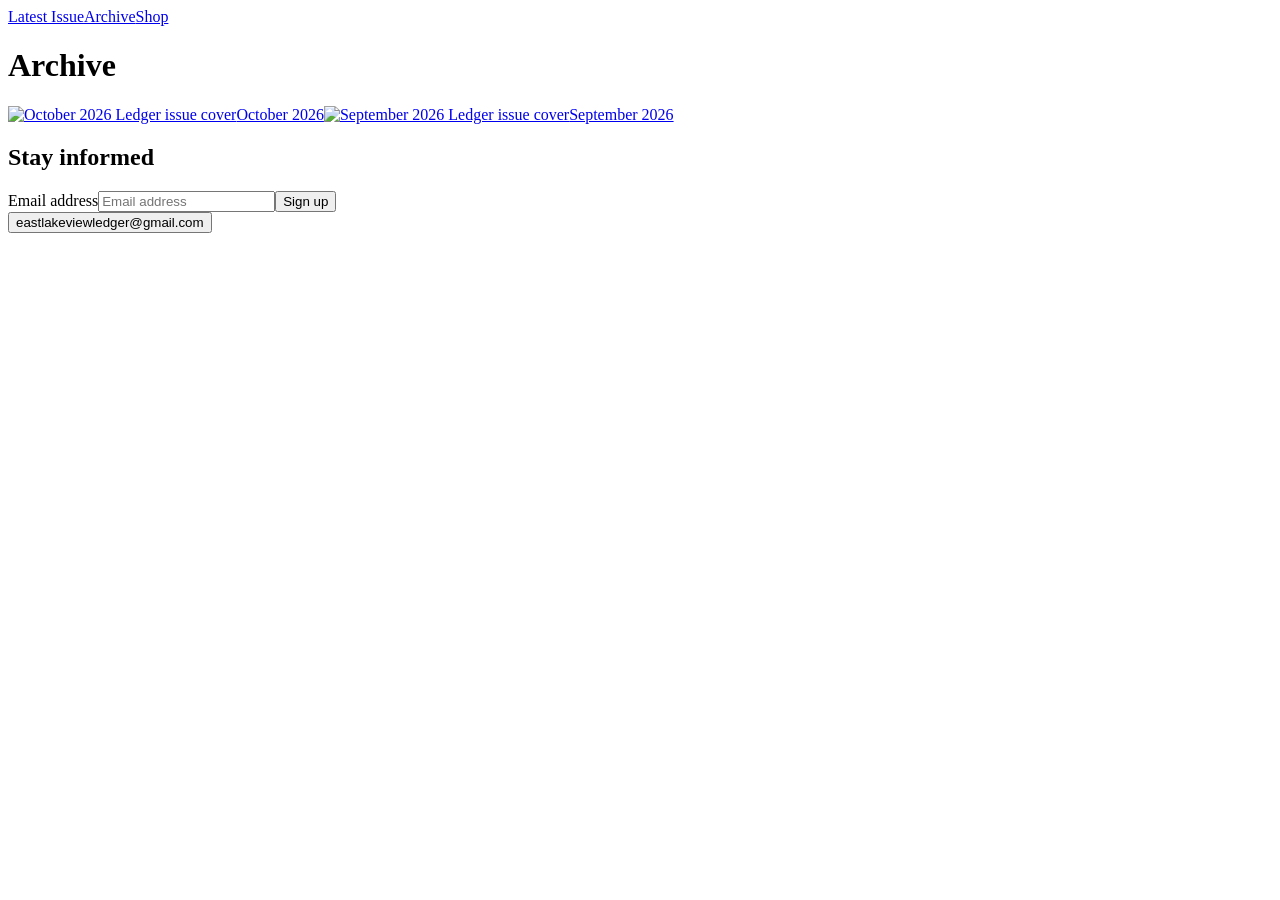
==== site/archive.html @ d4d7c4e6 "Create issue archive page" ====
<!doctype html><html lang="en"><head><meta charset="utf-8"><meta name="viewport" content="width=device-width, initial-scale=1"><meta name="description" content="Previous issues of The East Lakeview Ledger"><title>Archive | The East Lakeview Ledger</title><link rel="stylesheet" href="/styles.css"></head><body><nav class="site-nav" aria-label="Primary navigation"><a href="/">Latest Issue</a><a href="/archive.html" aria-current="page">Archive</a><a href="https://east-lakeview-ledger-shop.fourthwall.com/" target="_blank" rel="noopener noreferrer">Shop</a></nav><main class="archive-page"><h1>Archive</h1><div class="archive-grid"><a class="archive-item" href="/october-2026.pdf" target="_blank" rel="noopener"><img src="/october-2026.png" alt="October 2026 Ledger issue cover"><span>October 2026</span></a><a class="archive-item" href="/september-2026.pdf" target="_blank" rel="noopener"><img src="/september-2026.png" alt="September 2026 Ledger issue cover"><span>September 2026</span></a></div></main><footer class="site-footer"><h2>Stay informed</h2><form id="subscribe-form" class="subscribe-form"><label class="visually-hidden" for="subscribe-email">Email address</label><input id="subscribe-email" type="email" placeholder="Email address" autocomplete="email" required><button type="submit">Sign up</button></form><span class="email-wrap"><button class="email copy-email" type="button">eastlakeviewledger@gmail.com</button><span class="copy-message" role="status" aria-live="polite"></span></span></footer><script src="/site.js"></script></body></html>
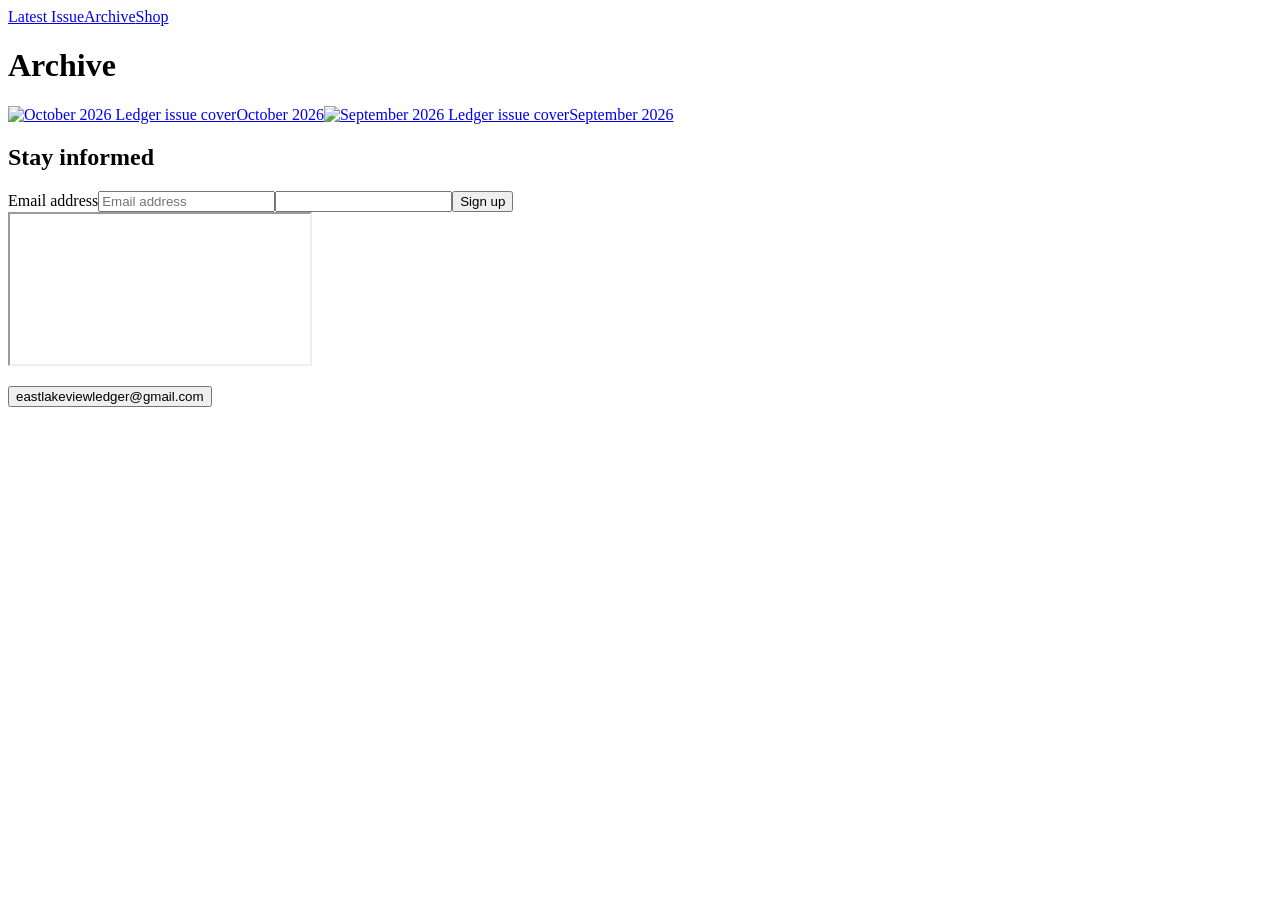
==== commit 274fb77f: "Connect Ledger signup form to Google Apps Script" ====
--- a/site/archive.html
+++ b/site/archive.html
@@ -1 +1 @@
-<!doctype html><html lang="en"><head><meta charset="utf-8"><meta name="viewport" content="width=device-width, initial-scale=1"><meta name="description" content="Previous issues of The East Lakeview Ledger"><title>Archive | The East Lakeview Ledger</title><link rel="stylesheet" href="/styles.css"></head><body><nav class="site-nav" aria-label="Primary navigation"><a href="/">Latest Issue</a><a href="/archive.html" aria-current="page">Archive</a><a href="https://east-lakeview-ledger-shop.fourthwall.com/" target="_blank" rel="noopener noreferrer">Shop</a></nav><main class="archive-page"><h1>Archive</h1><div class="archive-grid"><a class="archive-item" href="/october-2026.pdf" target="_blank" rel="noopener"><img src="/october-2026.png" alt="October 2026 Ledger issue cover"><span>October 2026</span></a><a class="archive-item" href="/september-2026.pdf" target="_blank" rel="noopener"><img src="/september-2026.png" alt="September 2026 Ledger issue cover"><span>September 2026</span></a></div></main><footer class="site-footer"><h2>Stay informed</h2><form id="subscribe-form" class="subscribe-form"><label class="visually-hidden" for="subscribe-email">Email address</label><input id="subscribe-email" type="email" placeholder="Email address" autocomplete="email" required><button type="submit">Sign up</button></form><span class="email-wrap"><button class="email copy-email" type="button">eastlakeviewledger@gmail.com</button><span class="copy-message" role="status" aria-live="polite"></span></span></footer><script src="/site.js"></script></body></html>+<!doctype html><html lang="en"><head><meta charset="utf-8"><meta name="viewport" content="width=device-width, initial-scale=1"><meta name="description" content="Previous issues of The East Lakeview Ledger"><title>Archive | The East Lakeview Ledger</title><link rel="stylesheet" href="/styles.css"></head><body><nav class="site-nav" aria-label="Primary navigation"><a href="/">Latest Issue</a><a href="/archive.html" aria-current="page">Archive</a><a href="https://east-lakeview-ledger-shop.fourthwall.com/" target="_blank" rel="noopener noreferrer">Shop</a></nav><main class="archive-page"><h1>Archive</h1><div class="archive-grid"><a class="archive-item" href="/october-2026.pdf" target="_blank" rel="noopener"><img src="/october-2026.png" alt="October 2026 Ledger issue cover"><span>October 2026</span></a><a class="archive-item" href="/september-2026.pdf" target="_blank" rel="noopener"><img src="/september-2026.png" alt="September 2026 Ledger issue cover"><span>September 2026</span></a></div></main><footer class="site-footer"><h2>Stay informed</h2><form id="subscribe-form" class="subscribe-form" action="https://script.google.com/macros/s/AKfycbw6dI38SMfUbGytGDpRXMiQ0V_ev3qBqDz7tNkcfGxvDnZel7czcMgiRA0V4-tNtIM/exec" method="POST" target="newsletter-response"><label class="visually-hidden" for="subscribe-email">Email address</label><input id="subscribe-email" name="email" type="email" placeholder="Email address" autocomplete="email" required><input name="website" type="text" class="signup-honeypot" tabindex="-1" autocomplete="off" aria-hidden="true"><button type="submit">Sign up</button></form><iframe class="signup-frame" name="newsletter-response" title="Newsletter subscription response"></iframe><p class="signup-status" role="status" aria-live="polite"></p><span class="email-wrap"><button class="email copy-email" type="button">eastlakeviewledger@gmail.com</button><span class="copy-message" role="status" aria-live="polite"></span></span></footer><script src="/site.js"></script></body></html>
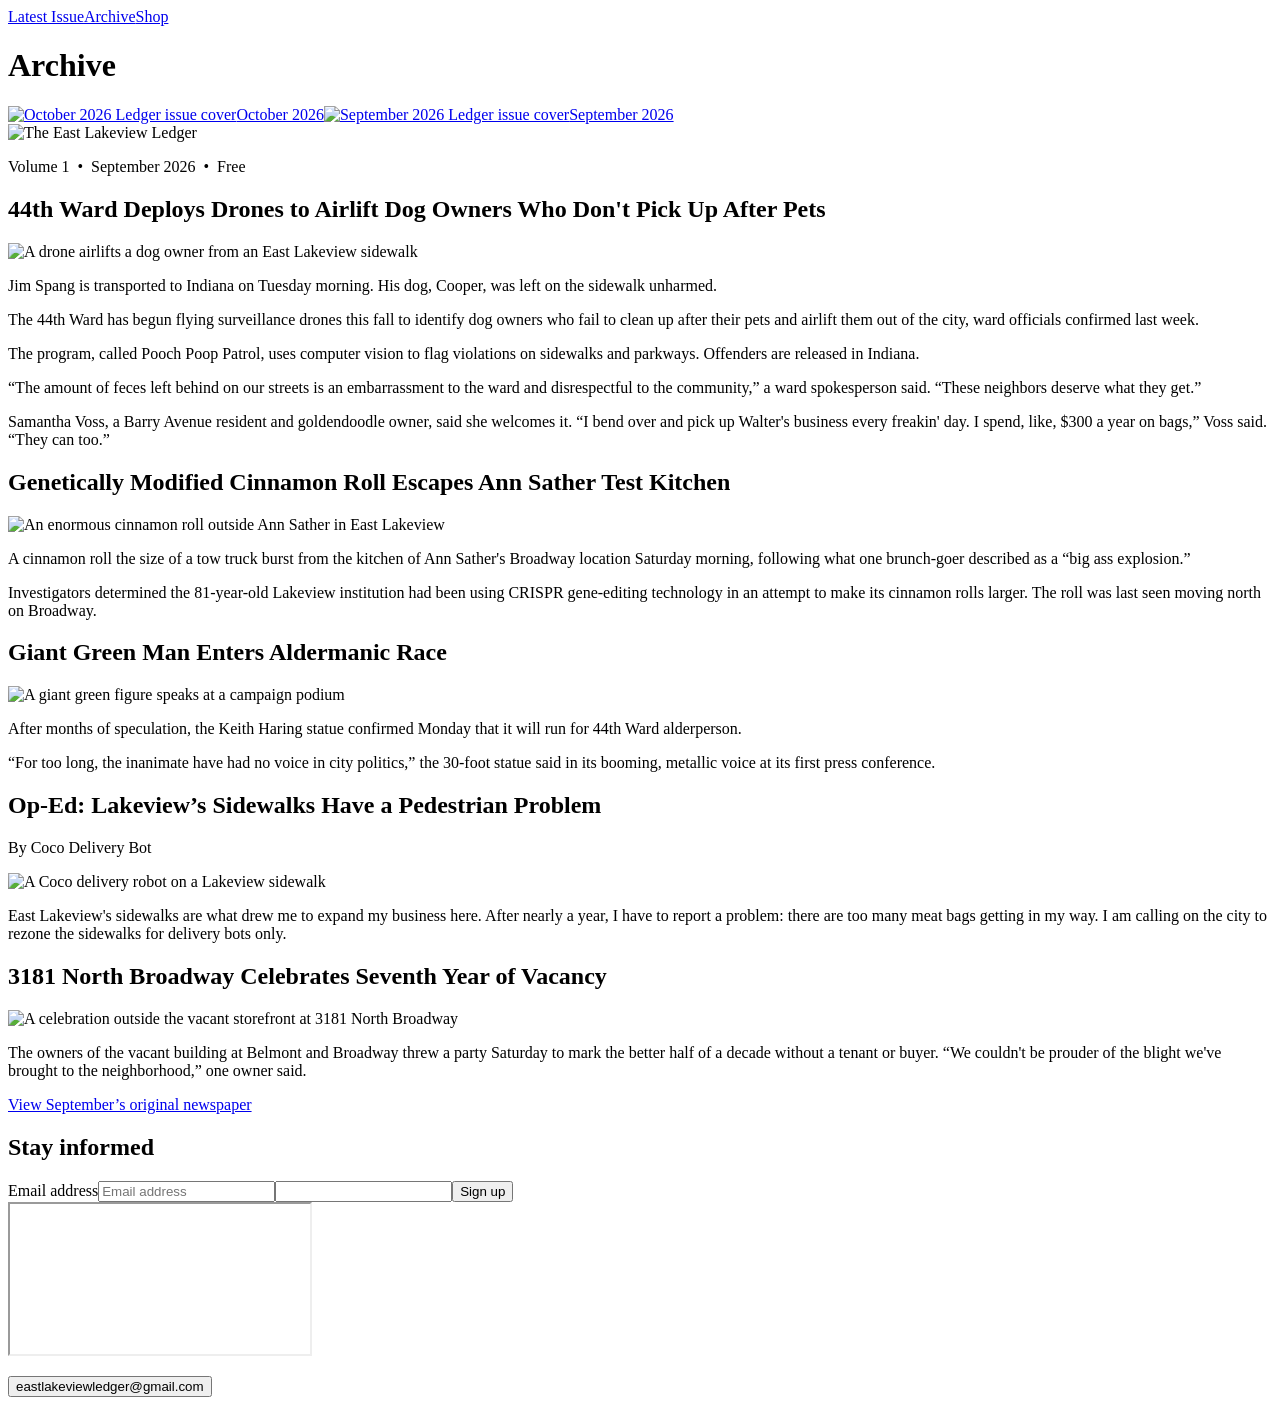
==== commit 78f80b1b: "Restore scrollable mobile Ledger issue archive" ====
--- a/site/archive.html
+++ b/site/archive.html
@@ -1 +1,57 @@
-<!doctype html><html lang="en"><head><meta charset="utf-8"><meta name="viewport" content="width=device-width, initial-scale=1"><meta name="description" content="Previous issues of The East Lakeview Ledger"><title>Archive | The East Lakeview Ledger</title><link rel="stylesheet" href="/styles.css"></head><body><nav class="site-nav" aria-label="Primary navigation"><a href="/">Latest Issue</a><a href="/archive.html" aria-current="page">Archive</a><a href="https://east-lakeview-ledger-shop.fourthwall.com/" target="_blank" rel="noopener noreferrer">Shop</a></nav><main class="archive-page"><h1>Archive</h1><div class="archive-grid"><a class="archive-item" href="/october-2026.pdf" target="_blank" rel="noopener"><img src="/october-2026.png" alt="October 2026 Ledger issue cover"><span>October 2026</span></a><a class="archive-item" href="/september-2026.pdf" target="_blank" rel="noopener"><img src="/september-2026.png" alt="September 2026 Ledger issue cover"><span>September 2026</span></a></div></main><footer class="site-footer"><h2>Stay informed</h2><form id="subscribe-form" class="subscribe-form" action="https://script.google.com/macros/s/AKfycbw6dI38SMfUbGytGDpRXMiQ0V_ev3qBqDz7tNkcfGxvDnZel7czcMgiRA0V4-tNtIM/exec" method="POST" target="newsletter-response"><label class="visually-hidden" for="subscribe-email">Email address</label><input id="subscribe-email" name="email" type="email" placeholder="Email address" autocomplete="email" required><input name="website" type="text" class="signup-honeypot" tabindex="-1" autocomplete="off" aria-hidden="true"><button type="submit">Sign up</button></form><iframe class="signup-frame" name="newsletter-response" title="Newsletter subscription response"></iframe><p class="signup-status" role="status" aria-live="polite"></p><span class="email-wrap"><button class="email copy-email" type="button">eastlakeviewledger@gmail.com</button><span class="copy-message" role="status" aria-live="polite"></span></span></footer><script src="/site.js"></script></body></html>+<!doctype html><html lang="en"><head><meta charset="utf-8"><meta name="viewport" content="width=device-width, initial-scale=1"><meta name="description" content="Previous issues of The East Lakeview Ledger"><title>Archive | The East Lakeview Ledger</title><link rel="stylesheet" href="/styles.css"></head><body><nav class="site-nav" aria-label="Primary navigation"><a href="/">Latest Issue</a><a href="/archive.html" aria-current="page">Archive</a><a href="https://east-lakeview-ledger-shop.fourthwall.com/" target="_blank" rel="noopener noreferrer">Shop</a></nav><main class="archive-page"><h1>Archive</h1><div class="archive-grid"><a class="archive-item" href="/october-2026.pdf" target="_blank" rel="noopener"><img src="/october-2026.png" alt="October 2026 Ledger issue cover"><span>October 2026</span></a><a class="archive-item" href="/september-2026.pdf" target="_blank" rel="noopener"><img src="/september-2026.png" alt="September 2026 Ledger issue cover"><span>September 2026</span></a></div></main><div class="archive-mobile-reading mobile-edition"><section class="mobile-issue" id="mobile-september" aria-labelledby="september-meta">
+      <header class="masthead issue-break">
+        <img class="masthead-art" src="/masthead.png" alt="The East Lakeview Ledger">
+        <p class="issue-meta" id="september-meta">Volume 1 &nbsp;•&nbsp; September 2026 &nbsp;•&nbsp; Free</p>
+      </header>
+
+      <article class="story lead-story">
+        <h2>44th Ward Deploys Drones to Airlift Dog Owners Who Don't Pick Up After Pets</h2>
+        <div class="story-photo september-drone">
+          <img src="/september-2026.png" alt="A drone airlifts a dog owner from an East Lakeview sidewalk">
+        </div>
+        <p class="caption">Jim Spang is transported to Indiana on Tuesday morning. His dog, Cooper, was left on the sidewalk unharmed.</p>
+        <p>The 44th Ward has begun flying surveillance drones this fall to identify dog owners who fail to clean up after their pets and airlift them out of the city, ward officials confirmed last week.</p>
+        <p>The program, called Pooch Poop Patrol, uses computer vision to flag violations on sidewalks and parkways. Offenders are released in Indiana.</p>
+        <p>“The amount of feces left behind on our streets is an embarrassment to the ward and disrespectful to the community,” a ward spokesperson said. “These neighbors deserve what they get.”</p>
+        <p>Samantha Voss, a Barry Avenue resident and goldendoodle owner, said she welcomes it. “I bend over and pick up Walter's business every freakin' day. I spend, like, $300 a year on bags,” Voss said. “They can too.”</p>
+      </article>
+
+      <article class="story">
+        <h2>Genetically Modified Cinnamon Roll Escapes Ann Sather Test Kitchen</h2>
+        <div class="story-photo september-roll">
+          <img src="/september-2026.png" alt="An enormous cinnamon roll outside Ann Sather in East Lakeview">
+        </div>
+        <p>A cinnamon roll the size of a tow truck burst from the kitchen of Ann Sather's Broadway location Saturday morning, following what one brunch-goer described as a “big ass explosion.”</p>
+        <p>Investigators determined the 81-year-old Lakeview institution had been using CRISPR gene-editing technology in an attempt to make its cinnamon rolls larger. The roll was last seen moving north on Broadway.</p>
+      </article>
+
+      <article class="story">
+        <h2>Giant Green Man Enters Aldermanic Race</h2>
+        <div class="story-photo september-statue">
+          <img src="/september-2026.png" alt="A giant green figure speaks at a campaign podium">
+        </div>
+        <p>After months of speculation, the Keith Haring statue confirmed Monday that it will run for 44th Ward alderperson.</p>
+        <p>“For too long, the inanimate have had no voice in city politics,” the 30-foot statue said in its booming, metallic voice at its first press conference.</p>
+      </article>
+
+      <article class="story">
+        <h2>Op-Ed: Lakeview’s Sidewalks Have a Pedestrian Problem</h2>
+        <p class="byline">By Coco Delivery Bot</p>
+        <div class="story-photo september-bot">
+          <img src="/september-2026.png" alt="A Coco delivery robot on a Lakeview sidewalk">
+        </div>
+        <p>East Lakeview's sidewalks are what drew me to expand my business here. After nearly a year, I have to report a problem: there are too many meat bags getting in my way. I am calling on the city to rezone the sidewalks for delivery bots only.</p>
+      </article>
+
+      <article class="story">
+        <h2>3181 North Broadway Celebrates Seventh Year of Vacancy</h2>
+        <div class="story-photo september-vacant">
+          <img src="/september-2026.png" alt="A celebration outside the vacant storefront at 3181 North Broadway">
+        </div>
+        <p>The owners of the vacant building at Belmont and Broadway threw a party Saturday to mark the better half of a decade without a tenant or buyer. “We couldn't be prouder of the blight we've brought to the neighborhood,” one owner said.</p>
+      </article>
+
+      <div class="issue-end">
+        <a class="pdf-link" href="/september-2026.pdf" target="_blank" rel="noopener">View September’s original newspaper</a>
+      </div>
+    </section></div><footer class="site-footer"><h2>Stay informed</h2><form id="subscribe-form" class="subscribe-form" action="https://script.google.com/macros/s/AKfycbw6dI38SMfUbGytGDpRXMiQ0V_ev3qBqDz7tNkcfGxvDnZel7czcMgiRA0V4-tNtIM/exec" method="POST" target="newsletter-response"><label class="visually-hidden" for="subscribe-email">Email address</label><input id="subscribe-email" name="email" type="email" placeholder="Email address" autocomplete="email" required><input name="website" type="text" class="signup-honeypot" tabindex="-1" autocomplete="off" aria-hidden="true"><button type="submit">Sign up</button></form><iframe class="signup-frame" name="newsletter-response" title="Newsletter subscription response"></iframe><p class="signup-status" role="status" aria-live="polite"></p><span class="email-wrap"><button class="email copy-email" type="button">eastlakeviewledger@gmail.com</button><span class="copy-message" role="status" aria-live="polite"></span></span></footer><script src="/site.js"></script></body></html>
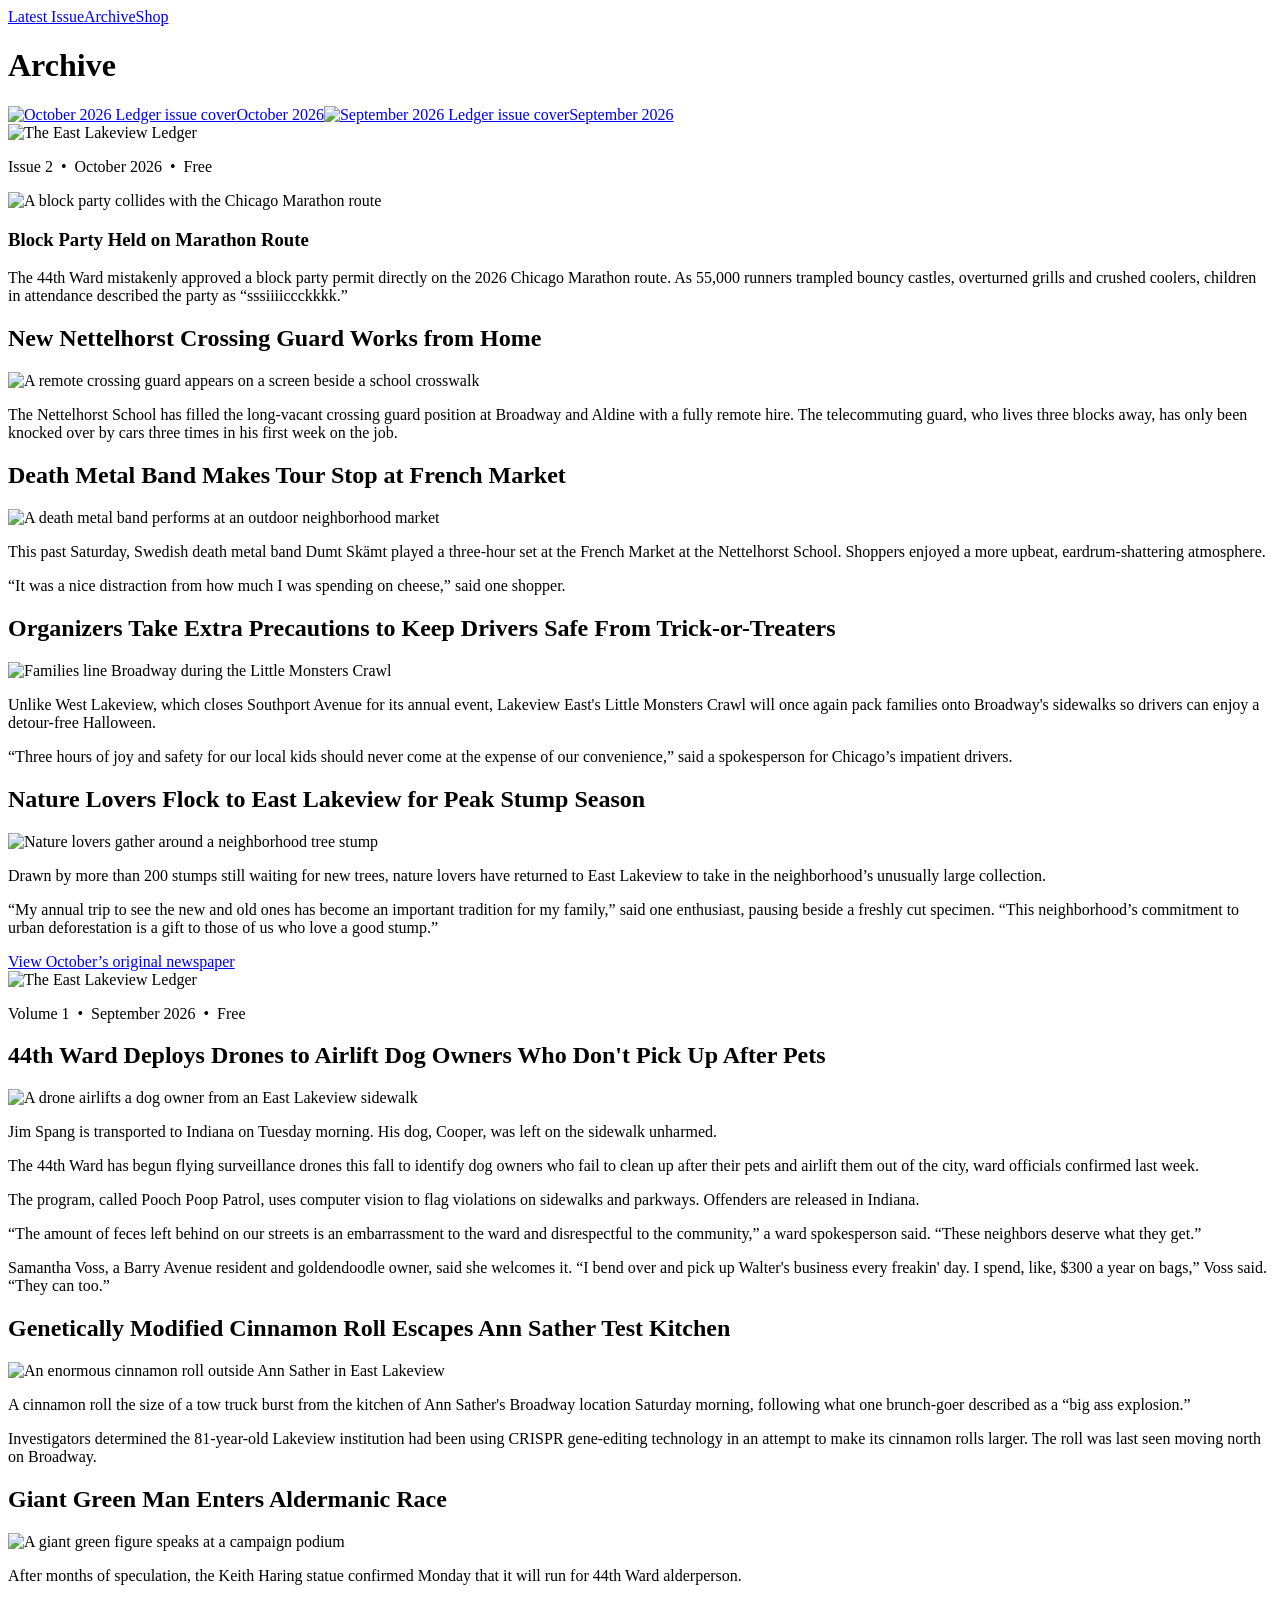
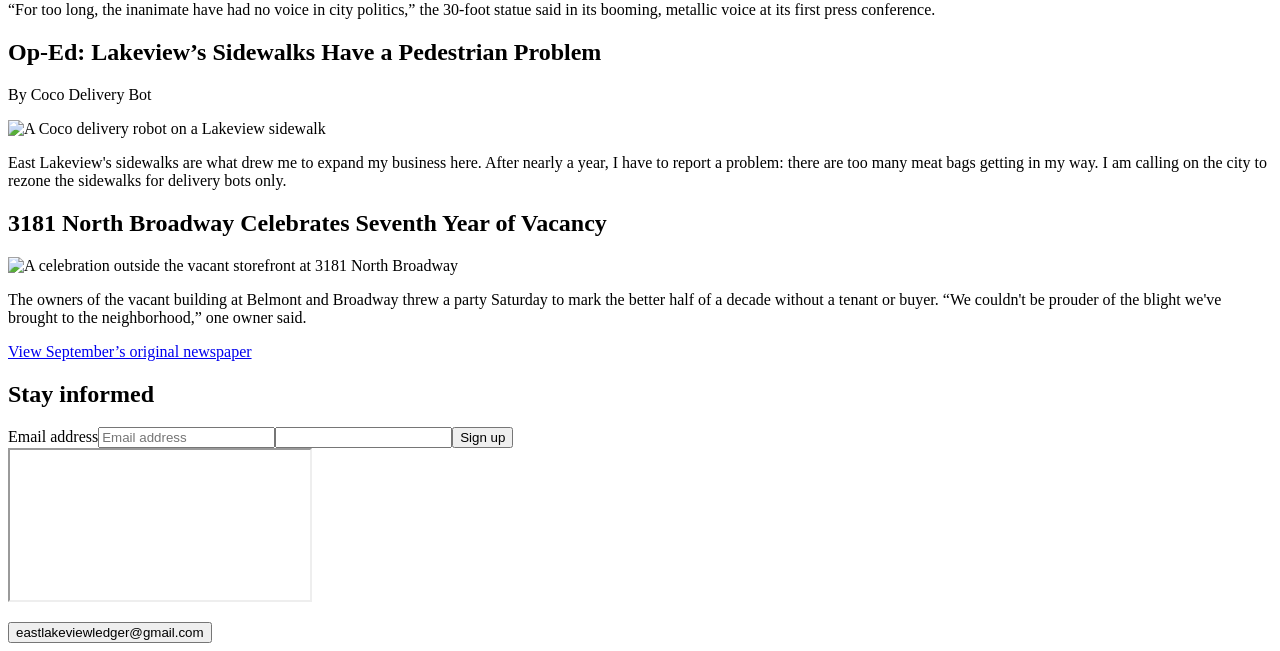
==== commit 6106f7c0: "Show all previous issues as readable article feeds on mobile archive" ====
--- a/site/archive.html
+++ b/site/archive.html
@@ -1,4 +1,58 @@
-<!doctype html><html lang="en"><head><meta charset="utf-8"><meta name="viewport" content="width=device-width, initial-scale=1"><meta name="description" content="Previous issues of The East Lakeview Ledger"><title>Archive | The East Lakeview Ledger</title><link rel="stylesheet" href="/styles.css"></head><body><nav class="site-nav" aria-label="Primary navigation"><a href="/">Latest Issue</a><a href="/archive.html" aria-current="page">Archive</a><a href="https://east-lakeview-ledger-shop.fourthwall.com/" target="_blank" rel="noopener noreferrer">Shop</a></nav><main class="archive-page"><h1>Archive</h1><div class="archive-grid"><a class="archive-item" href="/october-2026.pdf" target="_blank" rel="noopener"><img src="/october-2026.png" alt="October 2026 Ledger issue cover"><span>October 2026</span></a><a class="archive-item" href="/september-2026.pdf" target="_blank" rel="noopener"><img src="/september-2026.png" alt="September 2026 Ledger issue cover"><span>September 2026</span></a></div></main><div class="archive-mobile-reading mobile-edition"><section class="mobile-issue" id="mobile-september" aria-labelledby="september-meta">
+<!doctype html><html lang="en"><head><meta charset="utf-8"><meta name="viewport" content="width=device-width, initial-scale=1"><meta name="description" content="Previous issues of The East Lakeview Ledger"><title>Archive | The East Lakeview Ledger</title><link rel="stylesheet" href="/styles.css"></head><body><nav class="site-nav" aria-label="Primary navigation"><a href="/">Latest Issue</a><a href="/archive.html" aria-current="page">Archive</a><a href="https://east-lakeview-ledger-shop.fourthwall.com/" target="_blank" rel="noopener noreferrer">Shop</a></nav><main class="archive-page"><h1>Archive</h1><div class="archive-grid"><a class="archive-item" href="/october-2026.pdf" target="_blank" rel="noopener"><img src="/october-2026.png" alt="October 2026 Ledger issue cover"><span>October 2026</span></a><a class="archive-item" href="/september-2026.pdf" target="_blank" rel="noopener"><img src="/september-2026.png" alt="September 2026 Ledger issue cover"><span>September 2026</span></a></div></main><div class="archive-mobile-reading mobile-edition">
+    <section class="mobile-issue" id="mobile-october" aria-labelledby="october-meta">
+      <header class="masthead">
+        <img class="masthead-art" src="/masthead.png" alt="The East Lakeview Ledger">
+        <p class="issue-meta" id="october-meta">Issue 2 &nbsp;•&nbsp; October 2026 &nbsp;•&nbsp; Free</p>
+      </header>
+
+      <article class="story lead-story">
+        <div class="story-photo october-lead">
+          <img src="/october-2026.png" alt="A block party collides with the Chicago Marathon route">
+        </div>
+        <h1>Block Party Held on Marathon Route</h1>
+        <p>The 44th Ward mistakenly approved a block party permit directly on the 2026 Chicago Marathon route. As 55,000 runners trampled bouncy castles, overturned grills and crushed coolers, children in attendance described the party as “sssiiiiccckkkk.”</p>
+      </article>
+
+      <article class="story">
+        <h2>New Nettelhorst Crossing Guard Works from Home</h2>
+        <div class="story-photo october-guard">
+          <img src="/october-2026.png" alt="A remote crossing guard appears on a screen beside a school crosswalk">
+        </div>
+        <p>The Nettelhorst School has filled the long-vacant crossing guard position at Broadway and Aldine with a fully remote hire. The telecommuting guard, who lives three blocks away, has only been knocked over by cars three times in his first week on the job.</p>
+      </article>
+
+      <article class="story">
+        <h2>Death Metal Band Makes Tour Stop at French Market</h2>
+        <div class="story-photo october-metal">
+          <img src="/october-2026.png" alt="A death metal band performs at an outdoor neighborhood market">
+        </div>
+        <p>This past Saturday, Swedish death metal band Dumt Skämt played a three-hour set at the French Market at the Nettelhorst School. Shoppers enjoyed a more upbeat, eardrum-shattering atmosphere.</p>
+        <p>“It was a nice distraction from how much I was spending on cheese,” said one shopper.</p>
+      </article>
+
+      <article class="story">
+        <h2>Organizers Take Extra Precautions to Keep Drivers Safe From Trick-or-Treaters</h2>
+        <div class="story-photo october-halloween">
+          <img src="/october-2026.png" alt="Families line Broadway during the Little Monsters Crawl">
+        </div>
+        <p>Unlike West Lakeview, which closes Southport Avenue for its annual event, Lakeview East's Little Monsters Crawl will once again pack families onto Broadway's sidewalks so drivers can enjoy a detour-free Halloween.</p>
+        <p>“Three hours of joy and safety for our local kids should never come at the expense of our convenience,” said a spokesperson for Chicago’s impatient drivers.</p>
+      </article>
+
+      <article class="story">
+        <h2>Nature Lovers Flock to East Lakeview for Peak Stump Season</h2>
+        <div class="story-photo october-stump">
+          <img src="/october-2026.png" alt="Nature lovers gather around a neighborhood tree stump">
+        </div>
+        <p>Drawn by more than 200 stumps still waiting for new trees, nature lovers have returned to East Lakeview to take in the neighborhood’s unusually large collection.</p>
+        <p>“My annual trip to see the new and old ones has become an important tradition for my family,” said one enthusiast, pausing beside a freshly cut specimen. “This neighborhood’s commitment to urban deforestation is a gift to those of us who love a good stump.”</p>
+      </article>
+
+      <div class="issue-end">
+        <a class="pdf-link" href="/october-2026.pdf" target="_blank" rel="noopener">View October’s original newspaper</a>
+      </div>
+    </section>
+    <section class="mobile-issue" id="mobile-september" aria-labelledby="september-meta">
       <header class="masthead issue-break">
         <img class="masthead-art" src="/masthead.png" alt="The East Lakeview Ledger">
         <p class="issue-meta" id="september-meta">Volume 1 &nbsp;•&nbsp; September 2026 &nbsp;•&nbsp; Free</p>
@@ -54,4 +108,5 @@
       <div class="issue-end">
         <a class="pdf-link" href="/september-2026.pdf" target="_blank" rel="noopener">View September’s original newspaper</a>
       </div>
-    </section></div><footer class="site-footer"><h2>Stay informed</h2><form id="subscribe-form" class="subscribe-form" action="https://script.google.com/macros/s/AKfycbw6dI38SMfUbGytGDpRXMiQ0V_ev3qBqDz7tNkcfGxvDnZel7czcMgiRA0V4-tNtIM/exec" method="POST" target="newsletter-response"><label class="visually-hidden" for="subscribe-email">Email address</label><input id="subscribe-email" name="email" type="email" placeholder="Email address" autocomplete="email" required><input name="website" type="text" class="signup-honeypot" tabindex="-1" autocomplete="off" aria-hidden="true"><button type="submit">Sign up</button></form><iframe class="signup-frame" name="newsletter-response" title="Newsletter subscription response"></iframe><p class="signup-status" role="status" aria-live="polite"></p><span class="email-wrap"><button class="email copy-email" type="button">eastlakeviewledger@gmail.com</button><span class="copy-message" role="status" aria-live="polite"></span></span></footer><script src="/site.js"></script></body></html>+    </section>
+  </div><footer class="site-footer"><h2>Stay informed</h2><form id="subscribe-form" class="subscribe-form" action="https://script.google.com/macros/s/AKfycbw6dI38SMfUbGytGDpRXMiQ0V_ev3qBqDz7tNkcfGxvDnZel7czcMgiRA0V4-tNtIM/exec" method="POST" target="newsletter-response"><label class="visually-hidden" for="subscribe-email">Email address</label><input id="subscribe-email" name="email" type="email" placeholder="Email address" autocomplete="email" required><input name="website" type="text" class="signup-honeypot" tabindex="-1" autocomplete="off" aria-hidden="true"><button type="submit">Sign up</button></form><iframe class="signup-frame" name="newsletter-response" title="Newsletter subscription response"></iframe><p class="signup-status" role="status" aria-live="polite"></p><span class="email-wrap"><button class="email copy-email" type="button">eastlakeviewledger@gmail.com</button><span class="copy-message" role="status" aria-live="polite"></span></span></footer><script src="/site.js"></script></body></html>
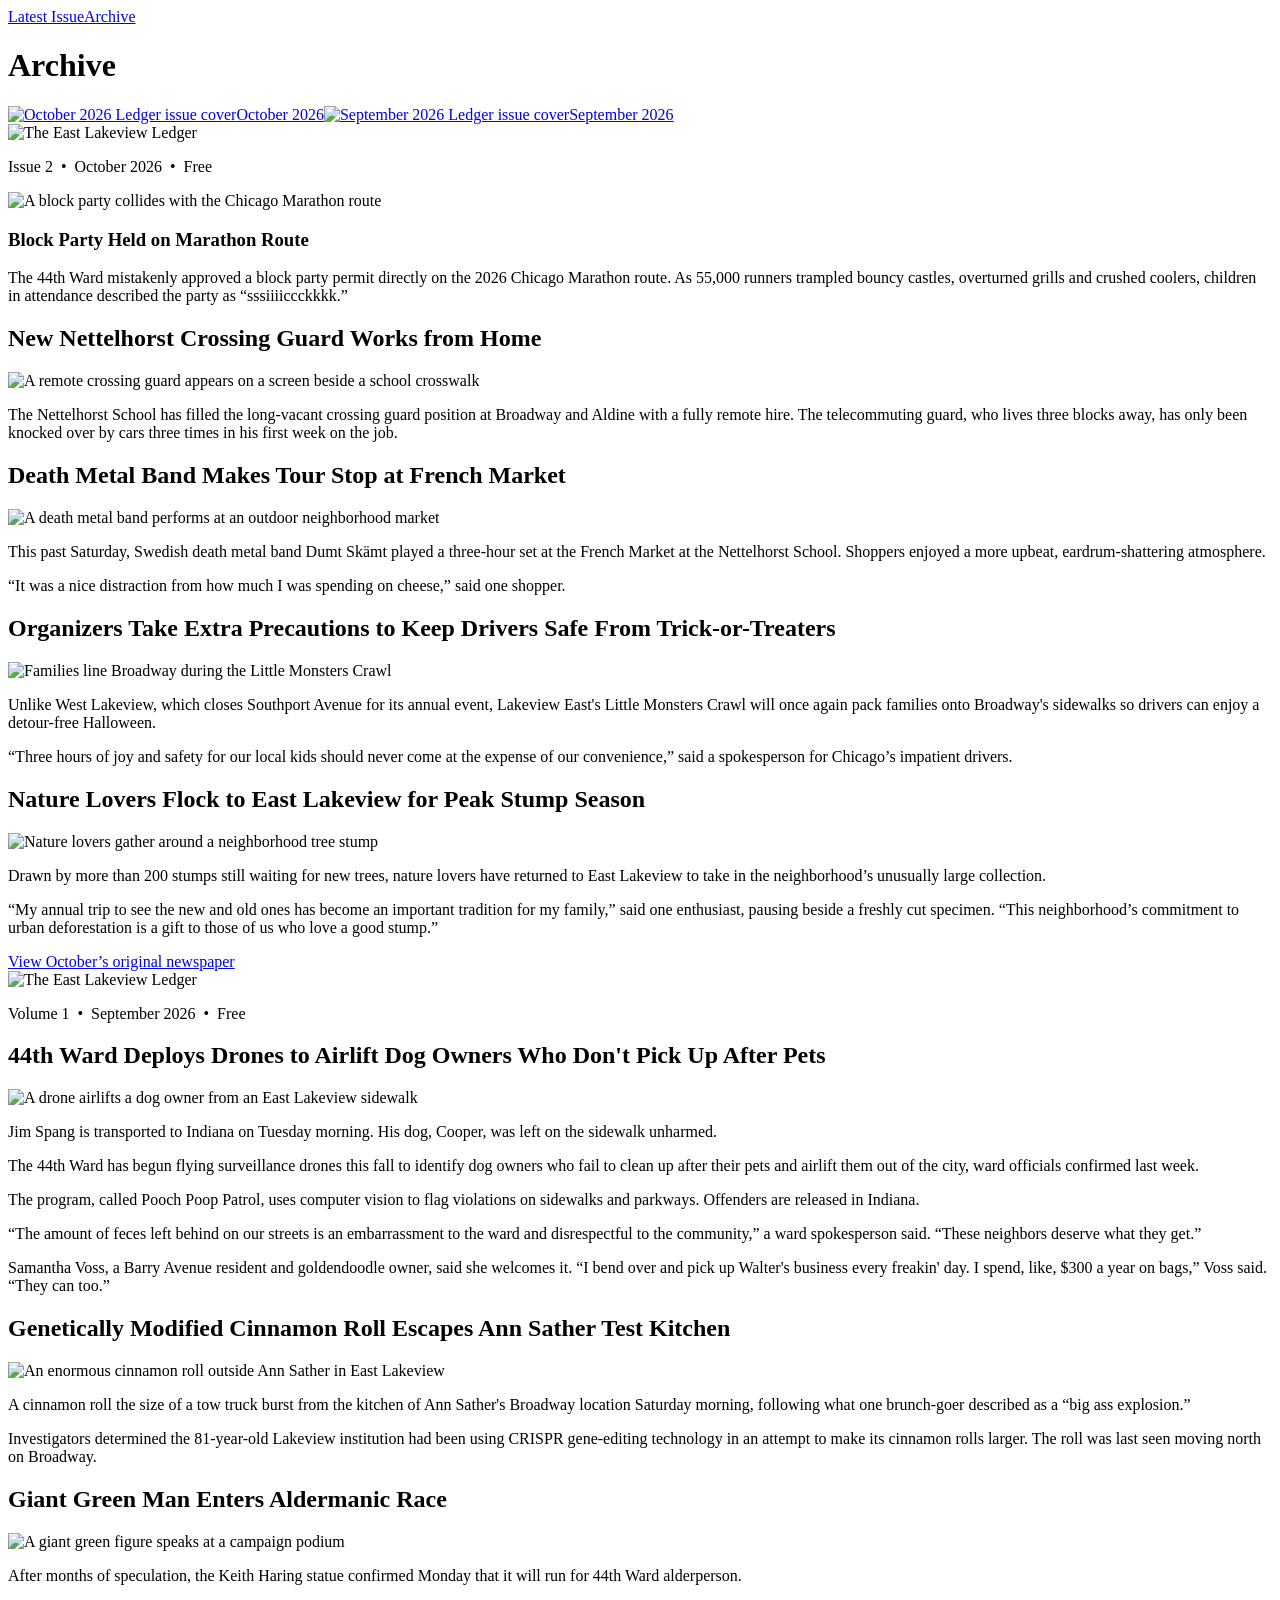
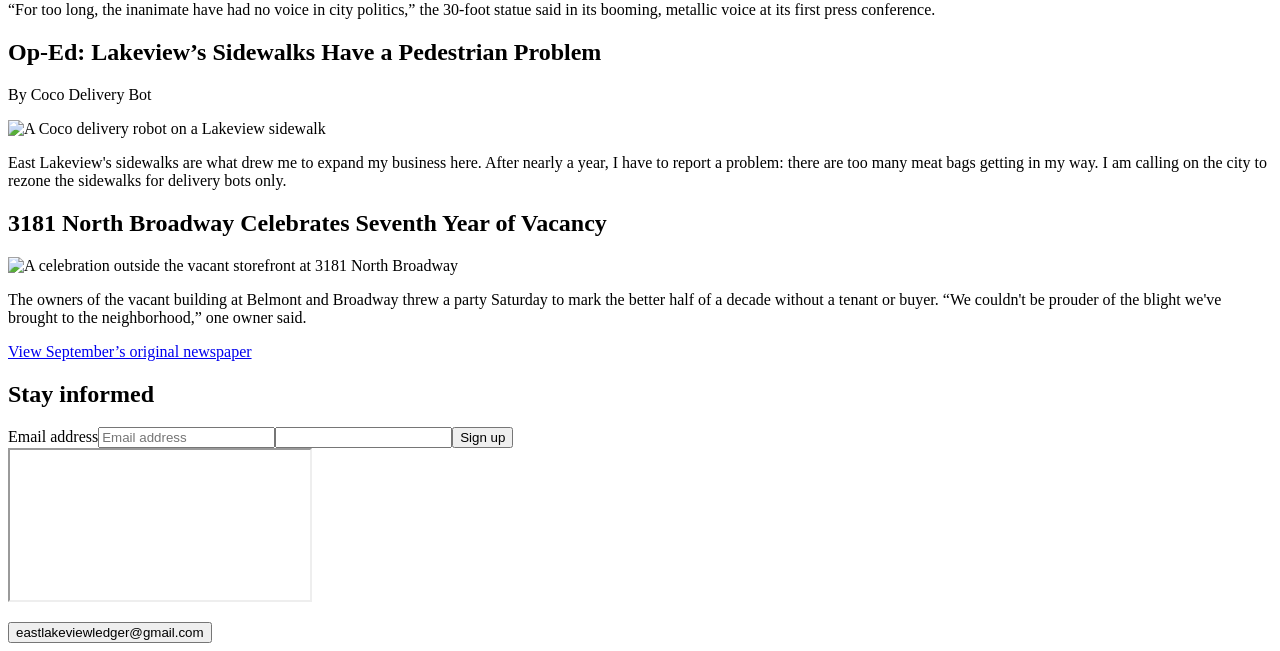
==== commit b31ba941: "Refresh Ledger mobile header and typography; remove Shop" ====
--- a/site/archive.html
+++ b/site/archive.html
@@ -1,4 +1,7 @@
-<!doctype html><html lang="en"><head><meta charset="utf-8"><meta name="viewport" content="width=device-width, initial-scale=1"><meta name="description" content="Previous issues of The East Lakeview Ledger"><title>Archive | The East Lakeview Ledger</title><link rel="stylesheet" href="/styles.css"></head><body><nav class="site-nav" aria-label="Primary navigation"><a href="/">Latest Issue</a><a href="/archive.html" aria-current="page">Archive</a><a href="https://east-lakeview-ledger-shop.fourthwall.com/" target="_blank" rel="noopener noreferrer">Shop</a></nav><main class="archive-page"><h1>Archive</h1><div class="archive-grid"><a class="archive-item" href="/october-2026.pdf" target="_blank" rel="noopener"><img src="/october-2026.png" alt="October 2026 Ledger issue cover"><span>October 2026</span></a><a class="archive-item" href="/september-2026.pdf" target="_blank" rel="noopener"><img src="/september-2026.png" alt="September 2026 Ledger issue cover"><span>September 2026</span></a></div></main><div class="archive-mobile-reading mobile-edition">
+<!doctype html><html lang="en"><head><meta charset="utf-8"><meta name="viewport" content="width=device-width, initial-scale=1"><meta name="description" content="Previous issues of The East Lakeview Ledger"><title>Archive | The East Lakeview Ledger</title><link rel="preconnect" href="https://fonts.googleapis.com">
+  <link rel="preconnect" href="https://fonts.gstatic.com" crossorigin>
+  <link href="https://fonts.googleapis.com/css2?family=Libre+Franklin:wght@400;500;600;700&amp;family=Newsreader:wght@400;500;600;700&amp;display=swap" rel="stylesheet">
+  <link rel="stylesheet" href="/styles.css"></head><body><nav class="site-nav" aria-label="Primary navigation"><a href="/">Latest Issue</a><a href="/archive.html" aria-current="page">Archive</a></nav><main class="archive-page"><h1>Archive</h1><div class="archive-grid"><a class="archive-item" href="/october-2026.pdf" target="_blank" rel="noopener"><img src="/october-2026.png" alt="October 2026 Ledger issue cover"><span>October 2026</span></a><a class="archive-item" href="/september-2026.pdf" target="_blank" rel="noopener"><img src="/september-2026.png" alt="September 2026 Ledger issue cover"><span>September 2026</span></a></div></main><div class="archive-mobile-reading mobile-edition">
     <section class="mobile-issue" id="mobile-october" aria-labelledby="october-meta">
       <header class="masthead">
         <img class="masthead-art" src="/masthead.png" alt="The East Lakeview Ledger">
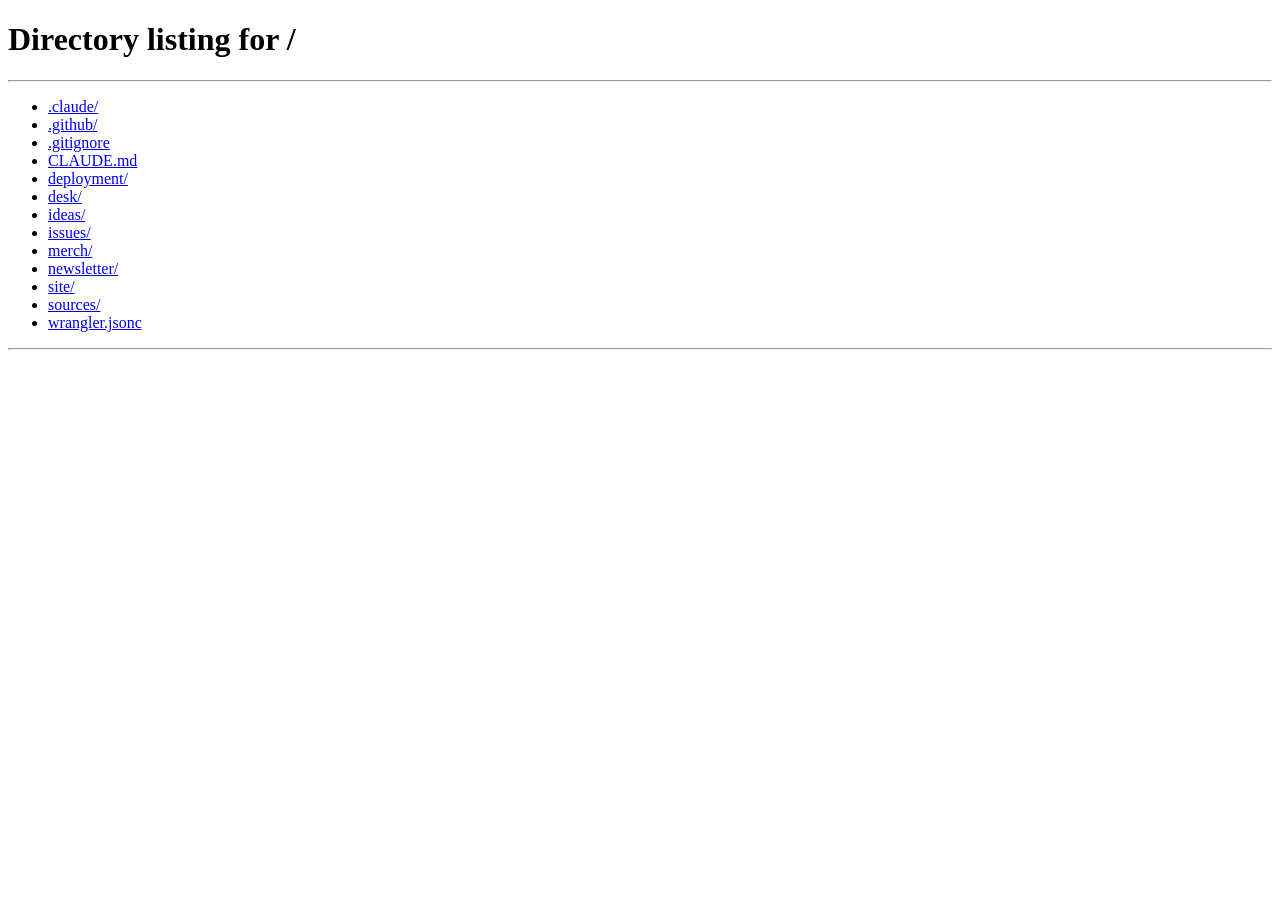
==== commit ffe114db: "Make Ledger a continuous month-by-month newspaper scroll" ====
--- a/site/archive.html
+++ b/site/archive.html
@@ -1,115 +1,14 @@
-<!doctype html><html lang="en"><head><meta charset="utf-8"><meta name="viewport" content="width=device-width, initial-scale=1"><meta name="description" content="Previous issues of The East Lakeview Ledger"><title>Archive | The East Lakeview Ledger</title><link rel="preconnect" href="https://fonts.googleapis.com">
-  <link rel="preconnect" href="https://fonts.gstatic.com" crossorigin>
-  <link href="https://fonts.googleapis.com/css2?family=Libre+Franklin:wght@400;500;600;700&amp;family=Newsreader:wght@400;500;600;700&amp;display=swap" rel="stylesheet">
-  <link rel="stylesheet" href="/styles.css"></head><body><nav class="site-nav" aria-label="Primary navigation"><a href="/">Latest Issue</a><a href="/archive.html" aria-current="page">Archive</a></nav><main class="archive-page"><h1>Archive</h1><div class="archive-grid"><a class="archive-item" href="/october-2026.pdf" target="_blank" rel="noopener"><img src="/october-2026.png" alt="October 2026 Ledger issue cover"><span>October 2026</span></a><a class="archive-item" href="/september-2026.pdf" target="_blank" rel="noopener"><img src="/september-2026.png" alt="September 2026 Ledger issue cover"><span>September 2026</span></a></div></main><div class="archive-mobile-reading mobile-edition">
-    <section class="mobile-issue" id="mobile-october" aria-labelledby="october-meta">
-      <header class="masthead">
-        <img class="masthead-art" src="/masthead.png" alt="The East Lakeview Ledger">
-        <p class="issue-meta" id="october-meta">Issue 2 &nbsp;•&nbsp; October 2026 &nbsp;•&nbsp; Free</p>
-      </header>
-
-      <article class="story lead-story">
-        <div class="story-photo october-lead">
-          <img src="/october-2026.png" alt="A block party collides with the Chicago Marathon route">
-        </div>
-        <h1>Block Party Held on Marathon Route</h1>
-        <p>The 44th Ward mistakenly approved a block party permit directly on the 2026 Chicago Marathon route. As 55,000 runners trampled bouncy castles, overturned grills and crushed coolers, children in attendance described the party as “sssiiiiccckkkk.”</p>
-      </article>
-
-      <article class="story">
-        <h2>New Nettelhorst Crossing Guard Works from Home</h2>
-        <div class="story-photo october-guard">
-          <img src="/october-2026.png" alt="A remote crossing guard appears on a screen beside a school crosswalk">
-        </div>
-        <p>The Nettelhorst School has filled the long-vacant crossing guard position at Broadway and Aldine with a fully remote hire. The telecommuting guard, who lives three blocks away, has only been knocked over by cars three times in his first week on the job.</p>
-      </article>
-
-      <article class="story">
-        <h2>Death Metal Band Makes Tour Stop at French Market</h2>
-        <div class="story-photo october-metal">
-          <img src="/october-2026.png" alt="A death metal band performs at an outdoor neighborhood market">
-        </div>
-        <p>This past Saturday, Swedish death metal band Dumt Skämt played a three-hour set at the French Market at the Nettelhorst School. Shoppers enjoyed a more upbeat, eardrum-shattering atmosphere.</p>
-        <p>“It was a nice distraction from how much I was spending on cheese,” said one shopper.</p>
-      </article>
-
-      <article class="story">
-        <h2>Organizers Take Extra Precautions to Keep Drivers Safe From Trick-or-Treaters</h2>
-        <div class="story-photo october-halloween">
-          <img src="/october-2026.png" alt="Families line Broadway during the Little Monsters Crawl">
-        </div>
-        <p>Unlike West Lakeview, which closes Southport Avenue for its annual event, Lakeview East's Little Monsters Crawl will once again pack families onto Broadway's sidewalks so drivers can enjoy a detour-free Halloween.</p>
-        <p>“Three hours of joy and safety for our local kids should never come at the expense of our convenience,” said a spokesperson for Chicago’s impatient drivers.</p>
-      </article>
-
-      <article class="story">
-        <h2>Nature Lovers Flock to East Lakeview for Peak Stump Season</h2>
-        <div class="story-photo october-stump">
-          <img src="/october-2026.png" alt="Nature lovers gather around a neighborhood tree stump">
-        </div>
-        <p>Drawn by more than 200 stumps still waiting for new trees, nature lovers have returned to East Lakeview to take in the neighborhood’s unusually large collection.</p>
-        <p>“My annual trip to see the new and old ones has become an important tradition for my family,” said one enthusiast, pausing beside a freshly cut specimen. “This neighborhood’s commitment to urban deforestation is a gift to those of us who love a good stump.”</p>
-      </article>
-
-      <div class="issue-end">
-        <a class="pdf-link" href="/october-2026.pdf" target="_blank" rel="noopener">View October’s original newspaper</a>
-      </div>
-    </section>
-    <section class="mobile-issue" id="mobile-september" aria-labelledby="september-meta">
-      <header class="masthead issue-break">
-        <img class="masthead-art" src="/masthead.png" alt="The East Lakeview Ledger">
-        <p class="issue-meta" id="september-meta">Volume 1 &nbsp;•&nbsp; September 2026 &nbsp;•&nbsp; Free</p>
-      </header>
-
-      <article class="story lead-story">
-        <h2>44th Ward Deploys Drones to Airlift Dog Owners Who Don't Pick Up After Pets</h2>
-        <div class="story-photo september-drone">
-          <img src="/september-2026.png" alt="A drone airlifts a dog owner from an East Lakeview sidewalk">
-        </div>
-        <p class="caption">Jim Spang is transported to Indiana on Tuesday morning. His dog, Cooper, was left on the sidewalk unharmed.</p>
-        <p>The 44th Ward has begun flying surveillance drones this fall to identify dog owners who fail to clean up after their pets and airlift them out of the city, ward officials confirmed last week.</p>
-        <p>The program, called Pooch Poop Patrol, uses computer vision to flag violations on sidewalks and parkways. Offenders are released in Indiana.</p>
-        <p>“The amount of feces left behind on our streets is an embarrassment to the ward and disrespectful to the community,” a ward spokesperson said. “These neighbors deserve what they get.”</p>
-        <p>Samantha Voss, a Barry Avenue resident and goldendoodle owner, said she welcomes it. “I bend over and pick up Walter's business every freakin' day. I spend, like, $300 a year on bags,” Voss said. “They can too.”</p>
-      </article>
-
-      <article class="story">
-        <h2>Genetically Modified Cinnamon Roll Escapes Ann Sather Test Kitchen</h2>
-        <div class="story-photo september-roll">
-          <img src="/september-2026.png" alt="An enormous cinnamon roll outside Ann Sather in East Lakeview">
-        </div>
-        <p>A cinnamon roll the size of a tow truck burst from the kitchen of Ann Sather's Broadway location Saturday morning, following what one brunch-goer described as a “big ass explosion.”</p>
-        <p>Investigators determined the 81-year-old Lakeview institution had been using CRISPR gene-editing technology in an attempt to make its cinnamon rolls larger. The roll was last seen moving north on Broadway.</p>
-      </article>
-
-      <article class="story">
-        <h2>Giant Green Man Enters Aldermanic Race</h2>
-        <div class="story-photo september-statue">
-          <img src="/september-2026.png" alt="A giant green figure speaks at a campaign podium">
-        </div>
-        <p>After months of speculation, the Keith Haring statue confirmed Monday that it will run for 44th Ward alderperson.</p>
-        <p>“For too long, the inanimate have had no voice in city politics,” the 30-foot statue said in its booming, metallic voice at its first press conference.</p>
-      </article>
-
-      <article class="story">
-        <h2>Op-Ed: Lakeview’s Sidewalks Have a Pedestrian Problem</h2>
-        <p class="byline">By Coco Delivery Bot</p>
-        <div class="story-photo september-bot">
-          <img src="/september-2026.png" alt="A Coco delivery robot on a Lakeview sidewalk">
-        </div>
-        <p>East Lakeview's sidewalks are what drew me to expand my business here. After nearly a year, I have to report a problem: there are too many meat bags getting in my way. I am calling on the city to rezone the sidewalks for delivery bots only.</p>
-      </article>
-
-      <article class="story">
-        <h2>3181 North Broadway Celebrates Seventh Year of Vacancy</h2>
-        <div class="story-photo september-vacant">
-          <img src="/september-2026.png" alt="A celebration outside the vacant storefront at 3181 North Broadway">
-        </div>
-        <p>The owners of the vacant building at Belmont and Broadway threw a party Saturday to mark the better half of a decade without a tenant or buyer. “We couldn't be prouder of the blight we've brought to the neighborhood,” one owner said.</p>
-      </article>
-
-      <div class="issue-end">
-        <a class="pdf-link" href="/september-2026.pdf" target="_blank" rel="noopener">View September’s original newspaper</a>
-      </div>
-    </section>
-  </div><footer class="site-footer"><h2>Stay informed</h2><form id="subscribe-form" class="subscribe-form" action="https://script.google.com/macros/s/AKfycbw6dI38SMfUbGytGDpRXMiQ0V_ev3qBqDz7tNkcfGxvDnZel7czcMgiRA0V4-tNtIM/exec" method="POST" target="newsletter-response"><label class="visually-hidden" for="subscribe-email">Email address</label><input id="subscribe-email" name="email" type="email" placeholder="Email address" autocomplete="email" required><input name="website" type="text" class="signup-honeypot" tabindex="-1" autocomplete="off" aria-hidden="true"><button type="submit">Sign up</button></form><iframe class="signup-frame" name="newsletter-response" title="Newsletter subscription response"></iframe><p class="signup-status" role="status" aria-live="polite"></p><span class="email-wrap"><button class="email copy-email" type="button">eastlakeviewledger@gmail.com</button><span class="copy-message" role="status" aria-live="polite"></span></span></footer><script src="/site.js"></script></body></html>+<!doctype html>
+<html lang="en">
+<head>
+<meta charset="utf-8">
+<meta name="viewport" content="width=device-width, initial-scale=1">
+<meta http-equiv="refresh" content="0; url=/">
+<link rel="canonical" href="https://eastlakeviewledger.com/">
+<title>The East Lakeview Ledger</title>
+</head>
+<body>
+<p>All issues are now on <a href="/">the East Lakeview Ledger homepage</a>.</p>
+<script>window.location.replace("/");</script>
+</body>
+</html>
